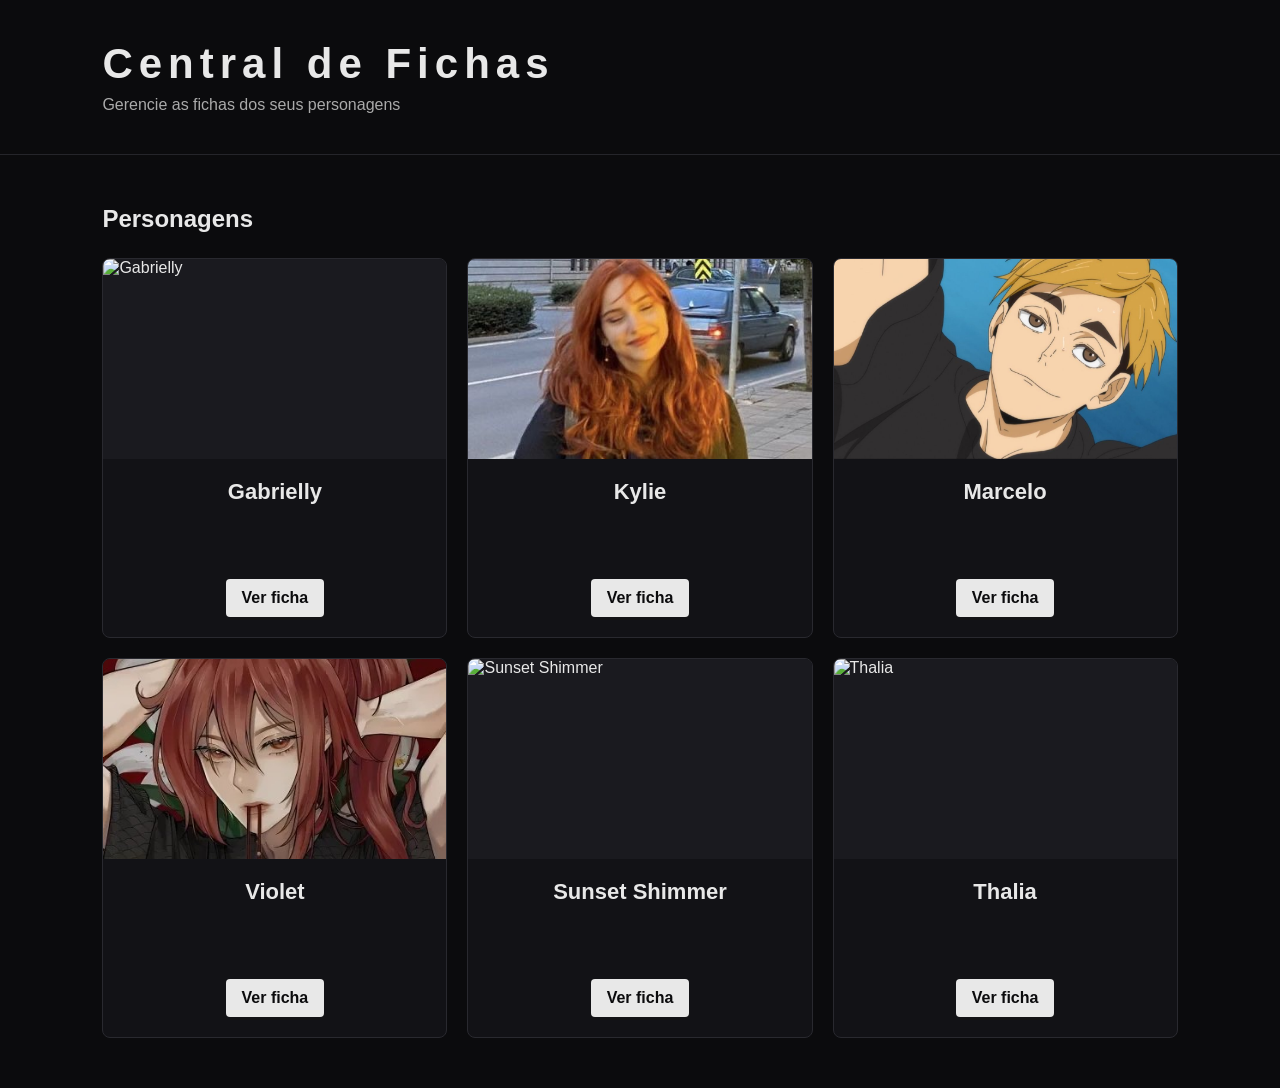
==== index.html @ b768b111 "Criação do Sistema de Fichas" ====
<!DOCTYPE html>
<html lang="pt-br">

<head>
    
    <meta charset="UTF-8">
    <meta name="viewport" content="width=device-width, initial-scale=1.0">
    <title>Central de Fichas</title>
    <link rel="stylesheet" href="style.css">
</head>

<body>

    <header>
        <h1>Central de Fichas</h1>
        <p>Gerencie as fichas dos seus personagens</p>
    </header>

    <main>

        <section class="personagens">
            <h2>Personagens</h2>

            <div class="cards">

                <div class="card">
                    <div class="card-imagem">
                        <img src="img/gabrielly.jpg" alt="Gabrielly">
                    </div>


                    <div class="card-info">
                        <h3>Gabrielly</h3>

                        <a href="ficha/gabrielly/index.html">
                            Ver ficha
                        </a>
                    </div>
                </div>

                <div class="card">
                    <div class="card-imagem">
                        <img src="img/Kylie.jpg" alt="Kylie">
                    </div>

                    <div class="card-info">
                        <h3>Kylie</h3>

                        <a href="ficha/kylie/index.html">
                            Ver ficha
                        </a>
                    </div>
                </div>

                <div class="card">
                    <div class="card-imagem">
                        <img src="img/Marcelo.jpg" alt="Marcelo">
                    </div>

                    <div class="card-info">
                        <h3>Marcelo</h3>

                        <a href="ficha/marcelo/index.html">
                            Ver ficha
                        </a>
                    </div>
                </div>

                <div class="card">
                    <div class="card-imagem">
                        <img src="img/Violet.jpg" alt="Violet">
                    </div>

                    <div class="card-info">
                        <h3>Violet</h3>

                        <a href="ficha/violet/index.html">
                            Ver ficha
                        </a>
                    </div>
                </div>

                <div class="card">
                    <div class="card-imagem">
                        <img src="img/sunset.jpg" alt="Sunset Shimmer">
                    </div>

                    <div class="card-info">
                        <h3>Sunset Shimmer</h3>

                        <a href="ficha/sunset/index.html">
                            Ver ficha
                        </a>
                    </div>
                </div>

                <div class="card">
                    <div class="card-imagem">
                        <img src="img/thalia.jpg" alt="Thalia">
                    </div>

                    <div class="card-info">
                        <h3>Thalia</h3>

                        <a href="ficha/thalia/index.html">
                            Ver ficha
                        </a>
                    </div>
                </div>

            </div>


        </section>

    </main>

</body>

</html>
---- style.css ----
* {
    margin: 0;
    padding: 0;
    box-sizing: border-box;
}

body {
    background: #0b0b0d;
    color: #e8e8e8;
    font-family: Arial, sans-serif;
}

header {
    padding: 40px 8%;
    border-bottom: 1px solid #25252a;
}

header h1 {
    font-size: 42px;
    letter-spacing: 6px;
}

header p {
    margin-top: 8px;
    color: #aaa; /* contraste melhorado */
}

main {
    padding: 50px 8%;
}

.personagens h2 {
    margin-bottom: 25px;
    font-size: 24px;
}

.cards {
    display: grid;
    grid-template-columns: repeat(auto-fit, minmax(280px, 1fr));
    gap: 20px;
}

.card {
    background: #121216;
    border: 1px solid #29292f;
    border-radius: 8px;
    overflow: hidden;
    min-height: 380px; /* altura uniforme */
    display: flex;
    flex-direction: column;
    justify-content: space-between;
    transition: all 0.3s ease;
}

.card:hover {
    transform: translateY(-5px);
    box-shadow: 0 4px 12px rgba(0,0,0,0.4);
}

.card-imagem {
    height: 200px; /* altura fixa para padronizar */
    background: #1a1a1f;
    overflow: hidden;
}

.card-imagem img {
    width: 100%;
    height: 100%;
    object-fit: cover;
    display: block;
}

.card-info {
    flex-grow: 1;
    padding: 20px;
    display: flex;
    flex-direction: column;
    justify-content: center;
    align-items: center;
    text-align: center;
}

.card-info h3 {
    font-size: 22px;
    margin-bottom: 6px;
}

.card-info p {
    color: #aaa;
    margin-bottom: 20px;
}

.card-info a {
    display: inline-block;
    padding: 10px 16px;
    background: #e8e8e8;
    color: #0b0b0d;
    text-decoration: none;
    border-radius: 4px;
    font-weight: bold;
    cursor: pointer;
    margin-top: auto; /* botão sempre alinhado no final */
    transition: background 0.3s ease;
}

.card-info a:hover {
    background: #cfcfcf;
}
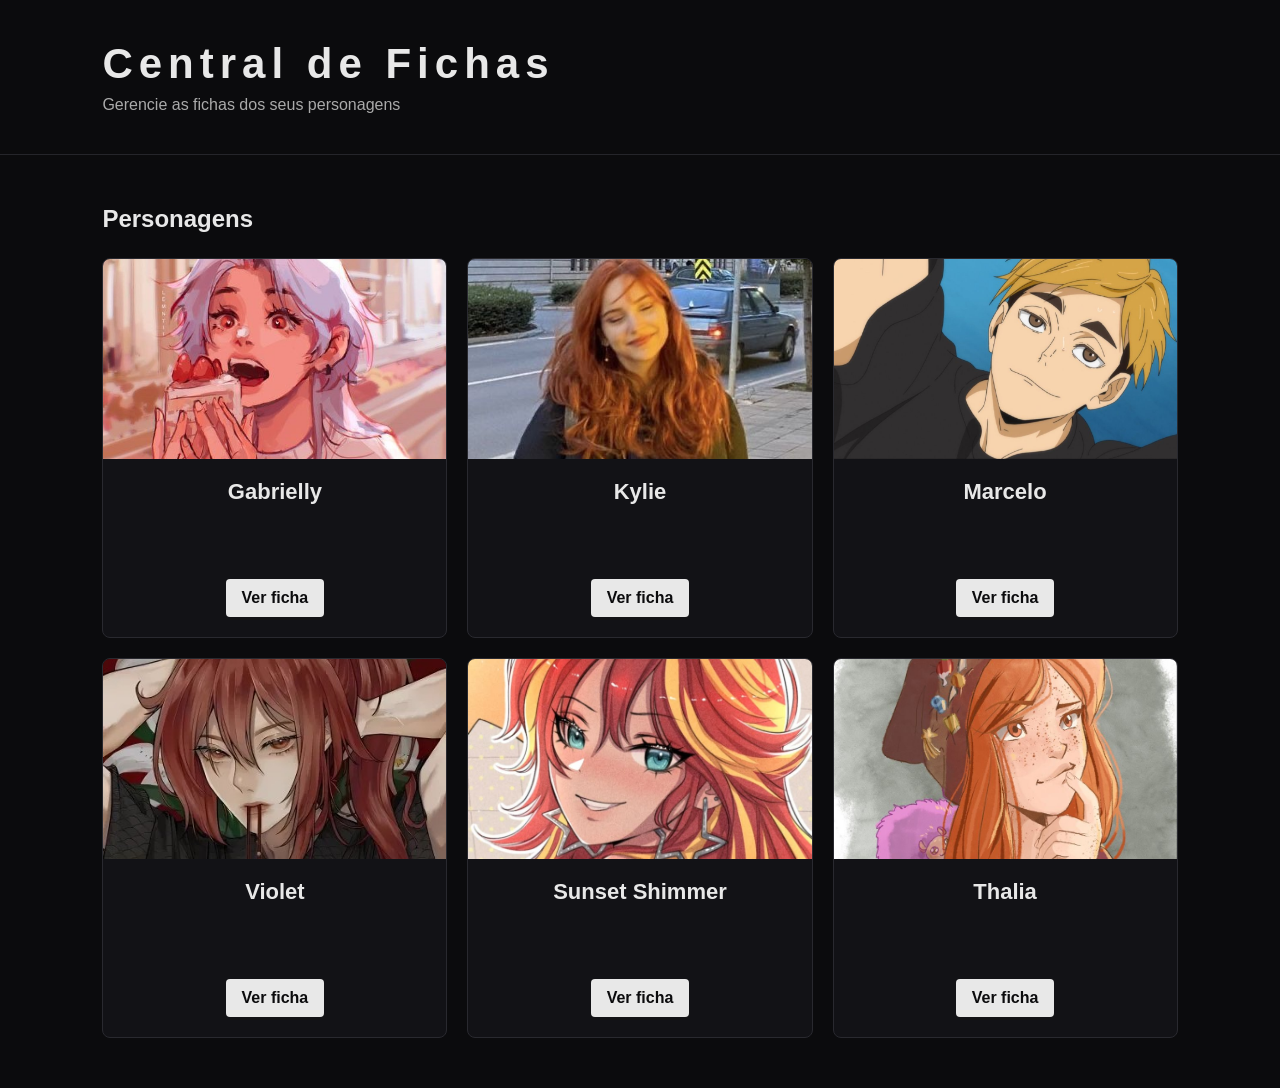
==== commit 8d2aee02: "Correção das imagens" ====
--- a/index.html
+++ b/index.html
@@ -25,7 +25,7 @@
 
                 <div class="card">
                     <div class="card-imagem">
-                        <img src="img/gabrielly.jpg" alt="Gabrielly">
+                        <img src="img/Gabrielly.jpg" alt="Gabrielly">
                     </div>
 
 
@@ -82,7 +82,7 @@
 
                 <div class="card">
                     <div class="card-imagem">
-                        <img src="img/sunset.jpg" alt="Sunset Shimmer">
+                        <img src="img/Sunset.jpg" alt="Sunset Shimmer">
                     </div>
 
                     <div class="card-info">
@@ -96,7 +96,7 @@
 
                 <div class="card">
                     <div class="card-imagem">
-                        <img src="img/thalia.jpg" alt="Thalia">
+                        <img src="img/Thalia.jpg" alt="Thalia">
                     </div>
 
                     <div class="card-info">
